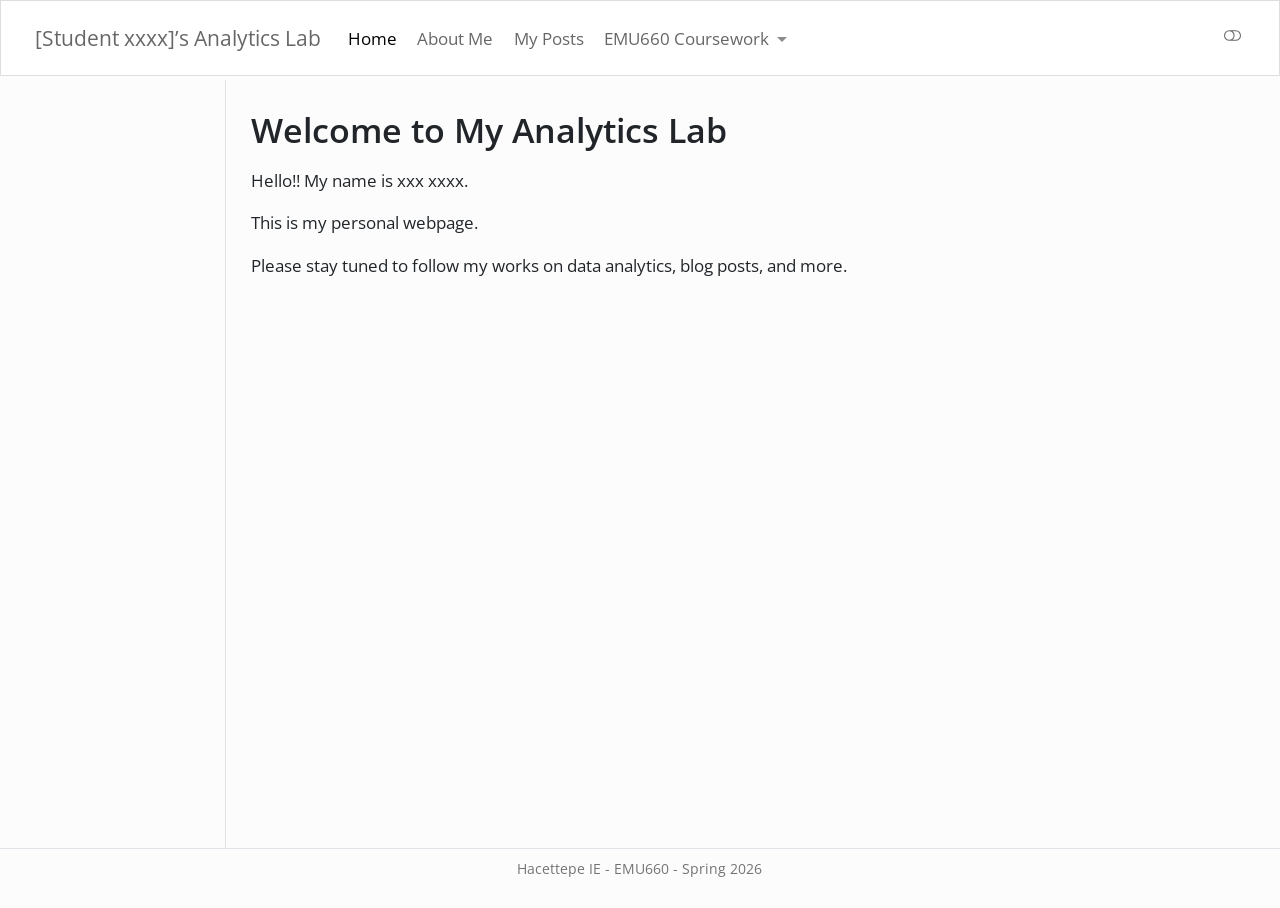
==== docs/index.html @ 58eba898 "Commit" ====
<!DOCTYPE html>
<html xmlns="http://www.w3.org/1999/xhtml" lang="en" xml:lang="en"><head>

<meta charset="utf-8">
<meta name="generator" content="quarto-1.8.25">

<meta name="viewport" content="width=device-width, initial-scale=1.0, user-scalable=yes">


<title>Welcome to My Analytics Lab – [Student xxxx]’s Analytics Lab</title>
<style>
code{white-space: pre-wrap;}
span.smallcaps{font-variant: small-caps;}
div.columns{display: flex; gap: min(4vw, 1.5em);}
div.column{flex: auto; overflow-x: auto;}
div.hanging-indent{margin-left: 1.5em; text-indent: -1.5em;}
ul.task-list{list-style: none;}
ul.task-list li input[type="checkbox"] {
  width: 0.8em;
  margin: 0 0.8em 0.2em -1em; /* quarto-specific, see https://github.com/quarto-dev/quarto-cli/issues/4556 */ 
  vertical-align: middle;
}
</style>


<script src="site_libs/quarto-nav/quarto-nav.js"></script>
<script src="site_libs/quarto-nav/headroom.min.js"></script>
<script src="site_libs/clipboard/clipboard.min.js"></script>
<script src="site_libs/quarto-search/autocomplete.umd.js"></script>
<script src="site_libs/quarto-search/fuse.min.js"></script>
<script src="site_libs/quarto-search/quarto-search.js"></script>
<meta name="quarto:offset" content="./">
<script src="site_libs/quarto-html/quarto.js" type="module"></script>
<script src="site_libs/quarto-html/tabsets/tabsets.js" type="module"></script>
<script src="site_libs/quarto-html/axe/axe-check.js" type="module"></script>
<script src="site_libs/quarto-html/popper.min.js"></script>
<script src="site_libs/quarto-html/tippy.umd.min.js"></script>
<script src="site_libs/quarto-html/anchor.min.js"></script>
<link href="site_libs/quarto-html/tippy.css" rel="stylesheet">
<link href="site_libs/quarto-html/quarto-syntax-highlighting-7b89279ff1a6dce999919e0e67d4d9ec.css" rel="stylesheet" class="quarto-color-scheme" id="quarto-text-highlighting-styles">
<link href="site_libs/quarto-html/quarto-syntax-highlighting-dark-707d8167ce6003fca903bfe2be84ab7f.css" rel="stylesheet" class="quarto-color-scheme quarto-color-alternate" id="quarto-text-highlighting-styles">
<link href="site_libs/quarto-html/quarto-syntax-highlighting-7b89279ff1a6dce999919e0e67d4d9ec.css" rel="stylesheet" class="quarto-color-scheme-extra" id="quarto-text-highlighting-styles">
<script src="site_libs/bootstrap/bootstrap.min.js"></script>
<link href="site_libs/bootstrap/bootstrap-icons.css" rel="stylesheet">
<link href="site_libs/bootstrap/bootstrap-b09ffb0c710b10090e35f4f5c8599541.min.css" rel="stylesheet" append-hash="true" class="quarto-color-scheme" id="quarto-bootstrap" data-mode="light">
<link href="site_libs/bootstrap/bootstrap-dark-5b22ffe13dd2aa798062e3956142f8dd.min.css" rel="stylesheet" append-hash="true" class="quarto-color-scheme quarto-color-alternate" id="quarto-bootstrap" data-mode="dark">
<link href="site_libs/bootstrap/bootstrap-b09ffb0c710b10090e35f4f5c8599541.min.css" rel="stylesheet" append-hash="true" class="quarto-color-scheme-extra" id="quarto-bootstrap" data-mode="light">
<script id="quarto-search-options" type="application/json">{
  "location": "navbar",
  "copy-button": false,
  "collapse-after": 3,
  "panel-placement": "end",
  "type": "overlay",
  "limit": 50,
  "keyboard-shortcut": [
    "f",
    "/",
    "s"
  ],
  "show-item-context": false,
  "language": {
    "search-no-results-text": "No results",
    "search-matching-documents-text": "matching documents",
    "search-copy-link-title": "Copy link to search",
    "search-hide-matches-text": "Hide additional matches",
    "search-more-match-text": "more match in this document",
    "search-more-matches-text": "more matches in this document",
    "search-clear-button-title": "Clear",
    "search-text-placeholder": "",
    "search-detached-cancel-button-title": "Cancel",
    "search-submit-button-title": "Submit",
    "search-label": "Search"
  }
}</script>


<link rel="stylesheet" href="styles.css">
</head>

<body class="docked nav-fixed quarto-light"><script id="quarto-html-before-body" type="application/javascript">
    const toggleBodyColorMode = (bsSheetEl) => {
      const mode = bsSheetEl.getAttribute("data-mode");
      const bodyEl = window.document.querySelector("body");
      if (mode === "dark") {
        bodyEl.classList.add("quarto-dark");
        bodyEl.classList.remove("quarto-light");
      } else {
        bodyEl.classList.add("quarto-light");
        bodyEl.classList.remove("quarto-dark");
      }
    }
    const toggleBodyColorPrimary = () => {
      const bsSheetEl = window.document.querySelector("link#quarto-bootstrap:not([rel=disabled-stylesheet])");
      if (bsSheetEl) {
        toggleBodyColorMode(bsSheetEl);
      }
    }
    const setColorSchemeToggle = (alternate) => {
      const toggles = window.document.querySelectorAll('.quarto-color-scheme-toggle');
      for (let i=0; i < toggles.length; i++) {
        const toggle = toggles[i];
        if (toggle) {
          if (alternate) {
            toggle.classList.add("alternate");
          } else {
            toggle.classList.remove("alternate");
          }
        }
      }
    };
    const toggleColorMode = (alternate) => {
      // Switch the stylesheets
      const primaryStylesheets = window.document.querySelectorAll('link.quarto-color-scheme:not(.quarto-color-alternate)');
      const alternateStylesheets = window.document.querySelectorAll('link.quarto-color-scheme.quarto-color-alternate');
      manageTransitions('#quarto-margin-sidebar .nav-link', false);
      if (alternate) {
        // note: dark is layered on light, we don't disable primary!
        enableStylesheet(alternateStylesheets);
        for (const sheetNode of alternateStylesheets) {
          if (sheetNode.id === "quarto-bootstrap") {
            toggleBodyColorMode(sheetNode);
          }
        }
      } else {
        disableStylesheet(alternateStylesheets);
        enableStylesheet(primaryStylesheets)
        toggleBodyColorPrimary();
      }
      manageTransitions('#quarto-margin-sidebar .nav-link', true);
      // Switch the toggles
      setColorSchemeToggle(alternate)
      // Hack to workaround the fact that safari doesn't
      // properly recolor the scrollbar when toggling (#1455)
      if (navigator.userAgent.indexOf('Safari') > 0 && navigator.userAgent.indexOf('Chrome') == -1) {
        manageTransitions("body", false);
        window.scrollTo(0, 1);
        setTimeout(() => {
          window.scrollTo(0, 0);
          manageTransitions("body", true);
        }, 40);
      }
    }
    const disableStylesheet = (stylesheets) => {
      for (let i=0; i < stylesheets.length; i++) {
        const stylesheet = stylesheets[i];
        stylesheet.rel = 'disabled-stylesheet';
      }
    }
    const enableStylesheet = (stylesheets) => {
      for (let i=0; i < stylesheets.length; i++) {
        const stylesheet = stylesheets[i];
        if(stylesheet.rel !== 'stylesheet') { // for Chrome, which will still FOUC without this check
          stylesheet.rel = 'stylesheet';
        }
      }
    }
    const manageTransitions = (selector, allowTransitions) => {
      const els = window.document.querySelectorAll(selector);
      for (let i=0; i < els.length; i++) {
        const el = els[i];
        if (allowTransitions) {
          el.classList.remove('notransition');
        } else {
          el.classList.add('notransition');
        }
      }
    }
    const isFileUrl = () => {
      return window.location.protocol === 'file:';
    }
    const hasAlternateSentinel = () => {
      let styleSentinel = getColorSchemeSentinel();
      if (styleSentinel !== null) {
        return styleSentinel === "alternate";
      } else {
        return false;
      }
    }
    const setStyleSentinel = (alternate) => {
      const value = alternate ? "alternate" : "default";
      if (!isFileUrl()) {
        window.localStorage.setItem("quarto-color-scheme", value);
      } else {
        localAlternateSentinel = value;
      }
    }
    const getColorSchemeSentinel = () => {
      if (!isFileUrl()) {
        const storageValue = window.localStorage.getItem("quarto-color-scheme");
        return storageValue != null ? storageValue : localAlternateSentinel;
      } else {
        return localAlternateSentinel;
      }
    }
    const toggleGiscusIfUsed = (isAlternate, darkModeDefault) => {
      const baseTheme = document.querySelector('#giscus-base-theme')?.value ?? 'light';
      const alternateTheme = document.querySelector('#giscus-alt-theme')?.value ?? 'dark';
      let newTheme = '';
      if(authorPrefersDark) {
        newTheme = isAlternate ? baseTheme : alternateTheme;
      } else {
        newTheme = isAlternate ? alternateTheme : baseTheme;
      }
      const changeGiscusTheme = () => {
        // From: https://github.com/giscus/giscus/issues/336
        const sendMessage = (message) => {
          const iframe = document.querySelector('iframe.giscus-frame');
          if (!iframe) return;
          iframe.contentWindow.postMessage({ giscus: message }, 'https://giscus.app');
        }
        sendMessage({
          setConfig: {
            theme: newTheme
          }
        });
      }
      const isGiscussLoaded = window.document.querySelector('iframe.giscus-frame') !== null;
      if (isGiscussLoaded) {
        changeGiscusTheme();
      }
    };
    const authorPrefersDark = false;
    const darkModeDefault = authorPrefersDark;
      document.querySelector('link#quarto-text-highlighting-styles.quarto-color-scheme-extra').rel = 'disabled-stylesheet';
      document.querySelector('link#quarto-bootstrap.quarto-color-scheme-extra').rel = 'disabled-stylesheet';
    let localAlternateSentinel = darkModeDefault ? 'alternate' : 'default';
    // Dark / light mode switch
    window.quartoToggleColorScheme = () => {
      // Read the current dark / light value
      let toAlternate = !hasAlternateSentinel();
      toggleColorMode(toAlternate);
      setStyleSentinel(toAlternate);
      toggleGiscusIfUsed(toAlternate, darkModeDefault);
      window.dispatchEvent(new Event('resize'));
    };
    // Switch to dark mode if need be
    if (hasAlternateSentinel()) {
      toggleColorMode(true);
    } else {
      toggleColorMode(false);
    }
  </script>

<div id="quarto-search-results"></div>
  <header id="quarto-header" class="headroom fixed-top">
    <nav class="navbar navbar-expand-lg " data-bs-theme="dark">
      <div class="navbar-container container-fluid">
      <div class="navbar-brand-container mx-auto">
    <a href="./index.html" class="navbar-brand navbar-brand-logo">
    </a>
    <a class="navbar-brand" href="./index.html">
    <span class="navbar-title">[Student xxxx]’s Analytics Lab</span>
    </a>
  </div>
            <div id="quarto-search" class="" title="Search"></div>
          <button class="navbar-toggler" type="button" data-bs-toggle="collapse" data-bs-target="#navbarCollapse" aria-controls="navbarCollapse" role="menu" aria-expanded="false" aria-label="Toggle navigation" onclick="if (window.quartoToggleHeadroom) { window.quartoToggleHeadroom(); }">
  <span class="navbar-toggler-icon"></span>
</button>
          <div class="collapse navbar-collapse" id="navbarCollapse">
            <ul class="navbar-nav navbar-nav-scroll me-auto">
  <li class="nav-item">
    <a class="nav-link active" href="./index.html" aria-current="page"> 
<span class="menu-text">Home</span></a>
  </li>  
  <li class="nav-item">
    <a class="nav-link" href="./about.html"> 
<span class="menu-text">About Me</span></a>
  </li>  
  <li class="nav-item">
    <a class="nav-link" href="./posts.html"> 
<span class="menu-text">My Posts</span></a>
  </li>  
  <li class="nav-item dropdown ">
    <a class="nav-link dropdown-toggle" href="#" id="nav-menu-emu660-coursework" role="link" data-bs-toggle="dropdown" aria-expanded="false">
 <span class="menu-text">EMU660 Coursework</span>
    </a>
    <ul class="dropdown-menu" aria-labelledby="nav-menu-emu660-coursework">    
        <li>
    <a class="dropdown-item" href="./assignments.html">
 <span class="dropdown-text">Assignments</span></a>
  </li>  
        <li>
    <a class="dropdown-item" href="./project.html">
 <span class="dropdown-text">Project</span></a>
  </li>  
    </ul>
  </li>
</ul>
          </div> <!-- /navcollapse -->
            <div class="quarto-navbar-tools tools-wide">
    <a href="https://twitter.com" title="" class="quarto-navigation-tool px-1" aria-label=""><i class="bi bi-github"></i></a>
    <a href="https://twitter.com" title="" class="quarto-navigation-tool px-1" aria-label=""><i class="bi bi-twitter"></i></a>
    <a href="https://linkedin.com" title="" class="quarto-navigation-tool px-1" aria-label=""><i class="bi bi-linkedin"></i></a>
  <a href="" class="quarto-color-scheme-toggle quarto-navigation-tool  px-1" onclick="window.quartoToggleColorScheme(); return false;" title="Toggle dark mode"><i class="bi"></i></a>
</div>
      </div> <!-- /container-fluid -->
    </nav>
</header>
<!-- content -->
<div id="quarto-content" class="quarto-container page-columns page-rows-contents page-layout-article page-navbar">
<!-- sidebar -->
  <nav id="quarto-sidebar" class="sidebar collapse collapse-horizontal quarto-sidebar-collapse-item sidebar-navigation docked overflow-auto">
    
</nav>
<div id="quarto-sidebar-glass" class="quarto-sidebar-collapse-item" data-bs-toggle="collapse" data-bs-target=".quarto-sidebar-collapse-item"></div>
<!-- margin-sidebar -->
    <div id="quarto-margin-sidebar" class="sidebar margin-sidebar zindex-bottom">
    </div>
<!-- main -->
<main class="content" id="quarto-document-content">


<header id="title-block-header" class="quarto-title-block default">
<div class="quarto-title">
<h1 class="title">Welcome to My Analytics Lab</h1>
</div>



<div class="quarto-title-meta">

    
  
    
  </div>
  


</header>


<p>Hello!! My name is xxx xxxx.</p>
<p>This is my personal webpage.</p>
<p>Please stay tuned to follow my works on data analytics, blog posts, and more.</p>



<a onclick="window.scrollTo(0, 0); return false;" role="button" id="quarto-back-to-top"><i class="bi bi-arrow-up"></i> Back to top</a></main> <!-- /main -->
<script id="quarto-html-after-body" type="application/javascript">
  window.document.addEventListener("DOMContentLoaded", function (event) {
    // Ensure there is a toggle, if there isn't float one in the top right
    if (window.document.querySelector('.quarto-color-scheme-toggle') === null) {
      const a = window.document.createElement('a');
      a.classList.add('top-right');
      a.classList.add('quarto-color-scheme-toggle');
      a.href = "";
      a.onclick = function() { try { window.quartoToggleColorScheme(); } catch {} return false; };
      const i = window.document.createElement("i");
      i.classList.add('bi');
      a.appendChild(i);
      window.document.body.appendChild(a);
    }
    setColorSchemeToggle(hasAlternateSentinel())
    const icon = "";
    const anchorJS = new window.AnchorJS();
    anchorJS.options = {
      placement: 'right',
      icon: icon
    };
    anchorJS.add('.anchored');
    const isCodeAnnotation = (el) => {
      for (const clz of el.classList) {
        if (clz.startsWith('code-annotation-')) {                     
          return true;
        }
      }
      return false;
    }
    const onCopySuccess = function(e) {
      // button target
      const button = e.trigger;
      // don't keep focus
      button.blur();
      // flash "checked"
      button.classList.add('code-copy-button-checked');
      var currentTitle = button.getAttribute("title");
      button.setAttribute("title", "Copied!");
      let tooltip;
      if (window.bootstrap) {
        button.setAttribute("data-bs-toggle", "tooltip");
        button.setAttribute("data-bs-placement", "left");
        button.setAttribute("data-bs-title", "Copied!");
        tooltip = new bootstrap.Tooltip(button, 
          { trigger: "manual", 
            customClass: "code-copy-button-tooltip",
            offset: [0, -8]});
        tooltip.show();    
      }
      setTimeout(function() {
        if (tooltip) {
          tooltip.hide();
          button.removeAttribute("data-bs-title");
          button.removeAttribute("data-bs-toggle");
          button.removeAttribute("data-bs-placement");
        }
        button.setAttribute("title", currentTitle);
        button.classList.remove('code-copy-button-checked');
      }, 1000);
      // clear code selection
      e.clearSelection();
    }
    const getTextToCopy = function(trigger) {
      const outerScaffold = trigger.parentElement.cloneNode(true);
      const codeEl = outerScaffold.querySelector('code');
      for (const childEl of codeEl.children) {
        if (isCodeAnnotation(childEl)) {
          childEl.remove();
        }
      }
      return codeEl.innerText;
    }
    const clipboard = new window.ClipboardJS('.code-copy-button:not([data-in-quarto-modal])', {
      text: getTextToCopy
    });
    clipboard.on('success', onCopySuccess);
    if (window.document.getElementById('quarto-embedded-source-code-modal')) {
      const clipboardModal = new window.ClipboardJS('.code-copy-button[data-in-quarto-modal]', {
        text: getTextToCopy,
        container: window.document.getElementById('quarto-embedded-source-code-modal')
      });
      clipboardModal.on('success', onCopySuccess);
    }
      var localhostRegex = new RegExp(/^(?:http|https):\/\/localhost\:?[0-9]*\//);
      var mailtoRegex = new RegExp(/^mailto:/);
        var filterRegex = new RegExp('/' + window.location.host + '/');
      var isInternal = (href) => {
          return filterRegex.test(href) || localhostRegex.test(href) || mailtoRegex.test(href);
      }
      // Inspect non-navigation links and adorn them if external
     var links = window.document.querySelectorAll('a[href]:not(.nav-link):not(.navbar-brand):not(.toc-action):not(.sidebar-link):not(.sidebar-item-toggle):not(.pagination-link):not(.no-external):not([aria-hidden]):not(.dropdown-item):not(.quarto-navigation-tool):not(.about-link)');
      for (var i=0; i<links.length; i++) {
        const link = links[i];
        if (!isInternal(link.href)) {
          // undo the damage that might have been done by quarto-nav.js in the case of
          // links that we want to consider external
          if (link.dataset.originalHref !== undefined) {
            link.href = link.dataset.originalHref;
          }
        }
      }
    function tippyHover(el, contentFn, onTriggerFn, onUntriggerFn) {
      const config = {
        allowHTML: true,
        maxWidth: 500,
        delay: 100,
        arrow: false,
        appendTo: function(el) {
            return el.parentElement;
        },
        interactive: true,
        interactiveBorder: 10,
        theme: 'quarto',
        placement: 'bottom-start',
      };
      if (contentFn) {
        config.content = contentFn;
      }
      if (onTriggerFn) {
        config.onTrigger = onTriggerFn;
      }
      if (onUntriggerFn) {
        config.onUntrigger = onUntriggerFn;
      }
      window.tippy(el, config); 
    }
    const noterefs = window.document.querySelectorAll('a[role="doc-noteref"]');
    for (var i=0; i<noterefs.length; i++) {
      const ref = noterefs[i];
      tippyHover(ref, function() {
        // use id or data attribute instead here
        let href = ref.getAttribute('data-footnote-href') || ref.getAttribute('href');
        try { href = new URL(href).hash; } catch {}
        const id = href.replace(/^#\/?/, "");
        const note = window.document.getElementById(id);
        if (note) {
          return note.innerHTML;
        } else {
          return "";
        }
      });
    }
    const xrefs = window.document.querySelectorAll('a.quarto-xref');
    const processXRef = (id, note) => {
      // Strip column container classes
      const stripColumnClz = (el) => {
        el.classList.remove("page-full", "page-columns");
        if (el.children) {
          for (const child of el.children) {
            stripColumnClz(child);
          }
        }
      }
      stripColumnClz(note)
      if (id === null || id.startsWith('sec-')) {
        // Special case sections, only their first couple elements
        const container = document.createElement("div");
        if (note.children && note.children.length > 2) {
          container.appendChild(note.children[0].cloneNode(true));
          for (let i = 1; i < note.children.length; i++) {
            const child = note.children[i];
            if (child.tagName === "P" && child.innerText === "") {
              continue;
            } else {
              container.appendChild(child.cloneNode(true));
              break;
            }
          }
          if (window.Quarto?.typesetMath) {
            window.Quarto.typesetMath(container);
          }
          return container.innerHTML
        } else {
          if (window.Quarto?.typesetMath) {
            window.Quarto.typesetMath(note);
          }
          return note.innerHTML;
        }
      } else {
        // Remove any anchor links if they are present
        const anchorLink = note.querySelector('a.anchorjs-link');
        if (anchorLink) {
          anchorLink.remove();
        }
        if (window.Quarto?.typesetMath) {
          window.Quarto.typesetMath(note);
        }
        if (note.classList.contains("callout")) {
          return note.outerHTML;
        } else {
          return note.innerHTML;
        }
      }
    }
    for (var i=0; i<xrefs.length; i++) {
      const xref = xrefs[i];
      tippyHover(xref, undefined, function(instance) {
        instance.disable();
        let url = xref.getAttribute('href');
        let hash = undefined; 
        if (url.startsWith('#')) {
          hash = url;
        } else {
          try { hash = new URL(url).hash; } catch {}
        }
        if (hash) {
          const id = hash.replace(/^#\/?/, "");
          const note = window.document.getElementById(id);
          if (note !== null) {
            try {
              const html = processXRef(id, note.cloneNode(true));
              instance.setContent(html);
            } finally {
              instance.enable();
              instance.show();
            }
          } else {
            // See if we can fetch this
            fetch(url.split('#')[0])
            .then(res => res.text())
            .then(html => {
              const parser = new DOMParser();
              const htmlDoc = parser.parseFromString(html, "text/html");
              const note = htmlDoc.getElementById(id);
              if (note !== null) {
                const html = processXRef(id, note);
                instance.setContent(html);
              } 
            }).finally(() => {
              instance.enable();
              instance.show();
            });
          }
        } else {
          // See if we can fetch a full url (with no hash to target)
          // This is a special case and we should probably do some content thinning / targeting
          fetch(url)
          .then(res => res.text())
          .then(html => {
            const parser = new DOMParser();
            const htmlDoc = parser.parseFromString(html, "text/html");
            const note = htmlDoc.querySelector('main.content');
            if (note !== null) {
              // This should only happen for chapter cross references
              // (since there is no id in the URL)
              // remove the first header
              if (note.children.length > 0 && note.children[0].tagName === "HEADER") {
                note.children[0].remove();
              }
              const html = processXRef(null, note);
              instance.setContent(html);
            } 
          }).finally(() => {
            instance.enable();
            instance.show();
          });
        }
      }, function(instance) {
      });
    }
        let selectedAnnoteEl;
        const selectorForAnnotation = ( cell, annotation) => {
          let cellAttr = 'data-code-cell="' + cell + '"';
          let lineAttr = 'data-code-annotation="' +  annotation + '"';
          const selector = 'span[' + cellAttr + '][' + lineAttr + ']';
          return selector;
        }
        const selectCodeLines = (annoteEl) => {
          const doc = window.document;
          const targetCell = annoteEl.getAttribute("data-target-cell");
          const targetAnnotation = annoteEl.getAttribute("data-target-annotation");
          const annoteSpan = window.document.querySelector(selectorForAnnotation(targetCell, targetAnnotation));
          const lines = annoteSpan.getAttribute("data-code-lines").split(",");
          const lineIds = lines.map((line) => {
            return targetCell + "-" + line;
          })
          let top = null;
          let height = null;
          let parent = null;
          if (lineIds.length > 0) {
              //compute the position of the single el (top and bottom and make a div)
              const el = window.document.getElementById(lineIds[0]);
              top = el.offsetTop;
              height = el.offsetHeight;
              parent = el.parentElement.parentElement;
            if (lineIds.length > 1) {
              const lastEl = window.document.getElementById(lineIds[lineIds.length - 1]);
              const bottom = lastEl.offsetTop + lastEl.offsetHeight;
              height = bottom - top;
            }
            if (top !== null && height !== null && parent !== null) {
              // cook up a div (if necessary) and position it 
              let div = window.document.getElementById("code-annotation-line-highlight");
              if (div === null) {
                div = window.document.createElement("div");
                div.setAttribute("id", "code-annotation-line-highlight");
                div.style.position = 'absolute';
                parent.appendChild(div);
              }
              div.style.top = top - 2 + "px";
              div.style.height = height + 4 + "px";
              div.style.left = 0;
              let gutterDiv = window.document.getElementById("code-annotation-line-highlight-gutter");
              if (gutterDiv === null) {
                gutterDiv = window.document.createElement("div");
                gutterDiv.setAttribute("id", "code-annotation-line-highlight-gutter");
                gutterDiv.style.position = 'absolute';
                const codeCell = window.document.getElementById(targetCell);
                const gutter = codeCell.querySelector('.code-annotation-gutter');
                gutter.appendChild(gutterDiv);
              }
              gutterDiv.style.top = top - 2 + "px";
              gutterDiv.style.height = height + 4 + "px";
            }
            selectedAnnoteEl = annoteEl;
          }
        };
        const unselectCodeLines = () => {
          const elementsIds = ["code-annotation-line-highlight", "code-annotation-line-highlight-gutter"];
          elementsIds.forEach((elId) => {
            const div = window.document.getElementById(elId);
            if (div) {
              div.remove();
            }
          });
          selectedAnnoteEl = undefined;
        };
          // Handle positioning of the toggle
      window.addEventListener(
        "resize",
        throttle(() => {
          elRect = undefined;
          if (selectedAnnoteEl) {
            selectCodeLines(selectedAnnoteEl);
          }
        }, 10)
      );
      function throttle(fn, ms) {
      let throttle = false;
      let timer;
        return (...args) => {
          if(!throttle) { // first call gets through
              fn.apply(this, args);
              throttle = true;
          } else { // all the others get throttled
              if(timer) clearTimeout(timer); // cancel #2
              timer = setTimeout(() => {
                fn.apply(this, args);
                timer = throttle = false;
              }, ms);
          }
        };
      }
        // Attach click handler to the DT
        const annoteDls = window.document.querySelectorAll('dt[data-target-cell]');
        for (const annoteDlNode of annoteDls) {
          annoteDlNode.addEventListener('click', (event) => {
            const clickedEl = event.target;
            if (clickedEl !== selectedAnnoteEl) {
              unselectCodeLines();
              const activeEl = window.document.querySelector('dt[data-target-cell].code-annotation-active');
              if (activeEl) {
                activeEl.classList.remove('code-annotation-active');
              }
              selectCodeLines(clickedEl);
              clickedEl.classList.add('code-annotation-active');
            } else {
              // Unselect the line
              unselectCodeLines();
              clickedEl.classList.remove('code-annotation-active');
            }
          });
        }
    const findCites = (el) => {
      const parentEl = el.parentElement;
      if (parentEl) {
        const cites = parentEl.dataset.cites;
        if (cites) {
          return {
            el,
            cites: cites.split(' ')
          };
        } else {
          return findCites(el.parentElement)
        }
      } else {
        return undefined;
      }
    };
    var bibliorefs = window.document.querySelectorAll('a[role="doc-biblioref"]');
    for (var i=0; i<bibliorefs.length; i++) {
      const ref = bibliorefs[i];
      const citeInfo = findCites(ref);
      if (citeInfo) {
        tippyHover(citeInfo.el, function() {
          var popup = window.document.createElement('div');
          citeInfo.cites.forEach(function(cite) {
            var citeDiv = window.document.createElement('div');
            citeDiv.classList.add('hanging-indent');
            citeDiv.classList.add('csl-entry');
            var biblioDiv = window.document.getElementById('ref-' + cite);
            if (biblioDiv) {
              citeDiv.innerHTML = biblioDiv.innerHTML;
            }
            popup.appendChild(citeDiv);
          });
          return popup.innerHTML;
        });
      }
    }
  });
  </script>
</div> <!-- /content -->
<footer class="footer">
  <div class="nav-footer">
    <div class="nav-footer-left">
      &nbsp;
    </div>   
    <div class="nav-footer-center">
<p>Hacettepe IE - EMU660 - Spring 2026</p>
</div>
    <div class="nav-footer-right">
      &nbsp;
    </div>
  </div>
</footer>




</body></html>
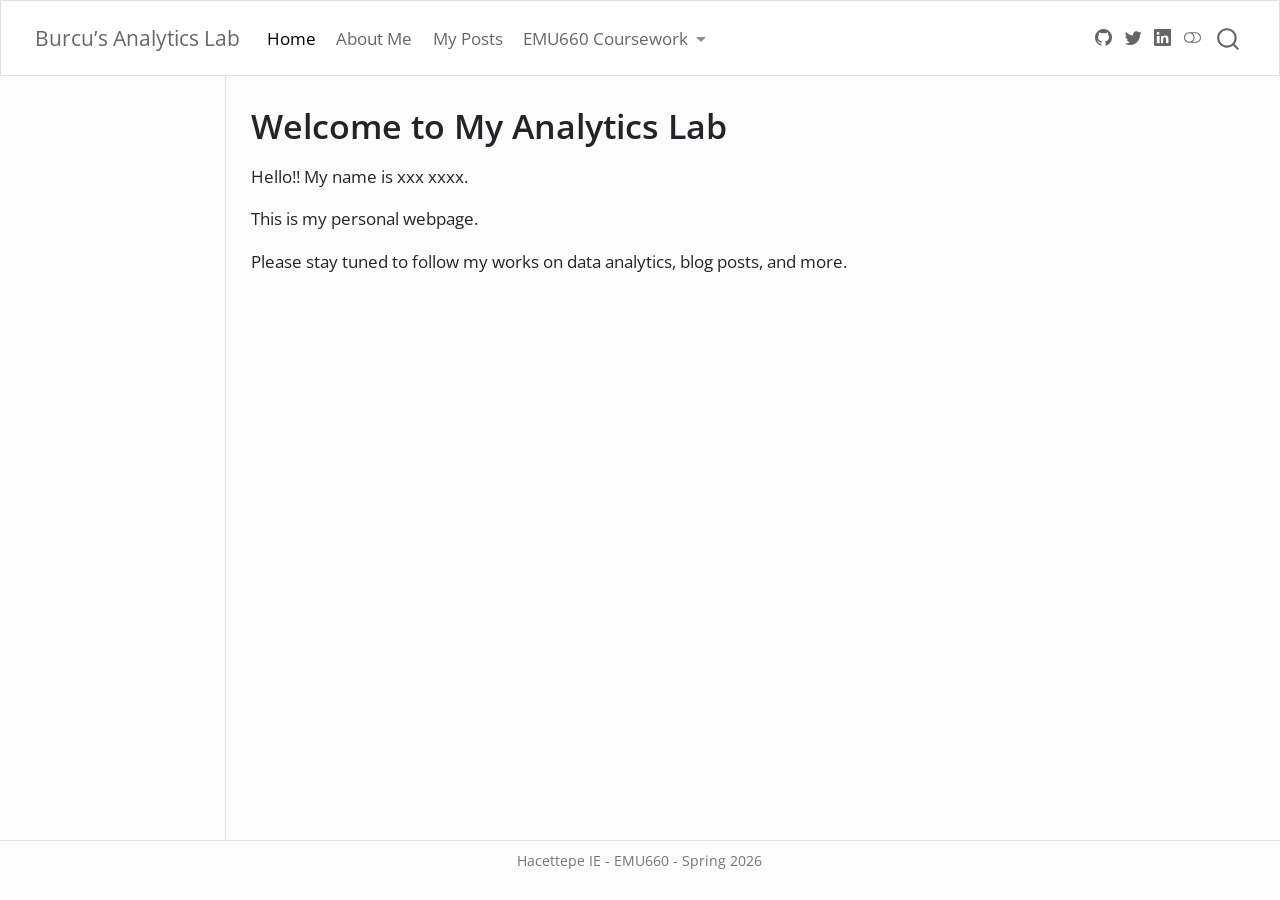
==== commit 5e7acafb: "committed" ====
--- a/docs/index.html
+++ b/docs/index.html
@@ -7,7 +7,7 @@
 <meta name="viewport" content="width=device-width, initial-scale=1.0, user-scalable=yes">
 
 
-<title>Welcome to My Analytics Lab – [Student xxxx]’s Analytics Lab</title>
+<title>Welcome to My Analytics Lab – Burcu’s Analytics Lab</title>
 <style>
 code{white-space: pre-wrap;}
 span.smallcaps{font-variant: small-caps;}
@@ -249,7 +249,7 @@
     <a href="./index.html" class="navbar-brand navbar-brand-logo">
     </a>
     <a class="navbar-brand" href="./index.html">
-    <span class="navbar-title">[Student xxxx]’s Analytics Lab</span>
+    <span class="navbar-title">Burcu’s Analytics Lab</span>
     </a>
   </div>
             <div id="quarto-search" class="" title="Search"></div>
--- a/docs/site_libs/quarto-html/quarto-syntax-highlighting-7b89279ff1a6dce999919e0e67d4d9ec.css
+++ b/docs/site_libs/quarto-html/quarto-syntax-highlighting-7b89279ff1a6dce999919e0e67d4d9ec.css
@@ -0,0 +1,236 @@
+/* quarto syntax highlight colors */
+:root {
+  --quarto-hl-ot-color: #003B4F;
+  --quarto-hl-at-color: #657422;
+  --quarto-hl-ss-color: #20794D;
+  --quarto-hl-an-color: #5E5E5E;
+  --quarto-hl-fu-color: #4758AB;
+  --quarto-hl-st-color: #20794D;
+  --quarto-hl-cf-color: #003B4F;
+  --quarto-hl-op-color: #5E5E5E;
+  --quarto-hl-er-color: #AD0000;
+  --quarto-hl-bn-color: #AD0000;
+  --quarto-hl-al-color: #AD0000;
+  --quarto-hl-va-color: #111111;
+  --quarto-hl-bu-color: inherit;
+  --quarto-hl-ex-color: inherit;
+  --quarto-hl-pp-color: #AD0000;
+  --quarto-hl-in-color: #5E5E5E;
+  --quarto-hl-vs-color: #20794D;
+  --quarto-hl-wa-color: #5E5E5E;
+  --quarto-hl-do-color: #5E5E5E;
+  --quarto-hl-im-color: #00769E;
+  --quarto-hl-ch-color: #20794D;
+  --quarto-hl-dt-color: #AD0000;
+  --quarto-hl-fl-color: #AD0000;
+  --quarto-hl-co-color: #5E5E5E;
+  --quarto-hl-cv-color: #5E5E5E;
+  --quarto-hl-cn-color: #8f5902;
+  --quarto-hl-sc-color: #5E5E5E;
+  --quarto-hl-dv-color: #AD0000;
+  --quarto-hl-kw-color: #003B4F;
+}
+
+/* other quarto variables */
+:root {
+  --quarto-font-monospace: SFMono-Regular, Menlo, Monaco, Consolas, "Liberation Mono", "Courier New", monospace;
+}
+
+/* syntax highlight based on Pandoc's rules */
+pre > code.sourceCode > span {
+  color: #003B4F;
+}
+
+code.sourceCode > span {
+  color: #003B4F;
+}
+
+div.sourceCode,
+div.sourceCode pre.sourceCode {
+  color: #003B4F;
+}
+
+/* Normal */
+code span {
+  color: #003B4F;
+}
+
+/* Alert */
+code span.al {
+  color: #AD0000;
+  font-style: inherit;
+}
+
+/* Annotation */
+code span.an {
+  color: #5E5E5E;
+  font-style: inherit;
+}
+
+/* Attribute */
+code span.at {
+  color: #657422;
+  font-style: inherit;
+}
+
+/* BaseN */
+code span.bn {
+  color: #AD0000;
+  font-style: inherit;
+}
+
+/* BuiltIn */
+code span.bu {
+  font-style: inherit;
+}
+
+/* ControlFlow */
+code span.cf {
+  color: #003B4F;
+  font-weight: bold;
+  font-style: inherit;
+}
+
+/* Char */
+code span.ch {
+  color: #20794D;
+  font-style: inherit;
+}
+
+/* Constant */
+code span.cn {
+  color: #8f5902;
+  font-style: inherit;
+}
+
+/* Comment */
+code span.co {
+  color: #5E5E5E;
+  font-style: inherit;
+}
+
+/* CommentVar */
+code span.cv {
+  color: #5E5E5E;
+  font-style: italic;
+}
+
+/* Documentation */
+code span.do {
+  color: #5E5E5E;
+  font-style: italic;
+}
+
+/* DataType */
+code span.dt {
+  color: #AD0000;
+  font-style: inherit;
+}
+
+/* DecVal */
+code span.dv {
+  color: #AD0000;
+  font-style: inherit;
+}
+
+/* Error */
+code span.er {
+  color: #AD0000;
+  font-style: inherit;
+}
+
+/* Extension */
+code span.ex {
+  font-style: inherit;
+}
+
+/* Float */
+code span.fl {
+  color: #AD0000;
+  font-style: inherit;
+}
+
+/* Function */
+code span.fu {
+  color: #4758AB;
+  font-style: inherit;
+}
+
+/* Import */
+code span.im {
+  color: #00769E;
+  font-style: inherit;
+}
+
+/* Information */
+code span.in {
+  color: #5E5E5E;
+  font-style: inherit;
+}
+
+/* Keyword */
+code span.kw {
+  color: #003B4F;
+  font-weight: bold;
+  font-style: inherit;
+}
+
+/* Operator */
+code span.op {
+  color: #5E5E5E;
+  font-style: inherit;
+}
+
+/* Other */
+code span.ot {
+  color: #003B4F;
+  font-style: inherit;
+}
+
+/* Preprocessor */
+code span.pp {
+  color: #AD0000;
+  font-style: inherit;
+}
+
+/* SpecialChar */
+code span.sc {
+  color: #5E5E5E;
+  font-style: inherit;
+}
+
+/* SpecialString */
+code span.ss {
+  color: #20794D;
+  font-style: inherit;
+}
+
+/* String */
+code span.st {
+  color: #20794D;
+  font-style: inherit;
+}
+
+/* Variable */
+code span.va {
+  color: #111111;
+  font-style: inherit;
+}
+
+/* VerbatimString */
+code span.vs {
+  color: #20794D;
+  font-style: inherit;
+}
+
+/* Warning */
+code span.wa {
+  color: #5E5E5E;
+  font-style: italic;
+}
+
+.prevent-inlining {
+  content: "</";
+}
+
+/*# sourceMappingURL=3944bc705cfaf4c80e56f77c5205168a.css.map */
--- a/docs/site_libs/quarto-html/quarto-syntax-highlighting-dark-707d8167ce6003fca903bfe2be84ab7f.css
+++ b/docs/site_libs/quarto-html/quarto-syntax-highlighting-dark-707d8167ce6003fca903bfe2be84ab7f.css
@@ -0,0 +1,219 @@
+/* quarto syntax highlight colors */
+:root {
+  --quarto-hl-al-color: #f07178;
+  --quarto-hl-an-color: #d4d0ab;
+  --quarto-hl-at-color: #00e0e0;
+  --quarto-hl-bn-color: #d4d0ab;
+  --quarto-hl-bu-color: #abe338;
+  --quarto-hl-ch-color: #abe338;
+  --quarto-hl-co-color: #f8f8f2;
+  --quarto-hl-cv-color: #ffd700;
+  --quarto-hl-cn-color: #ffd700;
+  --quarto-hl-cf-color: #ffa07a;
+  --quarto-hl-dt-color: #ffa07a;
+  --quarto-hl-dv-color: #d4d0ab;
+  --quarto-hl-do-color: #f8f8f2;
+  --quarto-hl-er-color: #f07178;
+  --quarto-hl-ex-color: #00e0e0;
+  --quarto-hl-fl-color: #d4d0ab;
+  --quarto-hl-fu-color: #ffa07a;
+  --quarto-hl-im-color: #abe338;
+  --quarto-hl-in-color: #d4d0ab;
+  --quarto-hl-kw-color: #ffa07a;
+  --quarto-hl-op-color: #ffa07a;
+  --quarto-hl-ot-color: #00e0e0;
+  --quarto-hl-pp-color: #dcc6e0;
+  --quarto-hl-re-color: #00e0e0;
+  --quarto-hl-sc-color: #abe338;
+  --quarto-hl-ss-color: #abe338;
+  --quarto-hl-st-color: #abe338;
+  --quarto-hl-va-color: #00e0e0;
+  --quarto-hl-vs-color: #abe338;
+  --quarto-hl-wa-color: #dcc6e0;
+}
+
+/* other quarto variables */
+:root {
+  --quarto-font-monospace: SFMono-Regular, Menlo, Monaco, Consolas, "Liberation Mono", "Courier New", monospace;
+}
+
+/* syntax highlight based on Pandoc's rules */
+pre > code.sourceCode > span {
+  color: #f8f8f2;
+}
+
+code.sourceCode > span {
+  color: #f8f8f2;
+}
+
+div.sourceCode,
+div.sourceCode pre.sourceCode {
+  color: #f8f8f2;
+}
+
+/* Normal */
+code span {
+  color: #f8f8f2;
+}
+
+/* Alert */
+code span.al {
+  color: #f07178;
+}
+
+/* Annotation */
+code span.an {
+  color: #d4d0ab;
+}
+
+/* Attribute */
+code span.at {
+  color: #00e0e0;
+}
+
+/* BaseN */
+code span.bn {
+  color: #d4d0ab;
+}
+
+/* BuiltIn */
+code span.bu {
+  color: #abe338;
+}
+
+/* ControlFlow */
+code span.cf {
+  font-weight: bold;
+  color: #ffa07a;
+}
+
+/* Char */
+code span.ch {
+  color: #abe338;
+}
+
+/* Constant */
+code span.cn {
+  color: #ffd700;
+}
+
+/* Comment */
+code span.co {
+  font-style: italic;
+  color: #f8f8f2;
+}
+
+/* CommentVar */
+code span.cv {
+  color: #ffd700;
+}
+
+/* Documentation */
+code span.do {
+  color: #f8f8f2;
+}
+
+/* DataType */
+code span.dt {
+  color: #ffa07a;
+}
+
+/* DecVal */
+code span.dv {
+  color: #d4d0ab;
+}
+
+/* Error */
+code span.er {
+  color: #f07178;
+  text-decoration: underline;
+}
+
+/* Extension */
+code span.ex {
+  font-weight: bold;
+  color: #00e0e0;
+}
+
+/* Float */
+code span.fl {
+  color: #d4d0ab;
+}
+
+/* Function */
+code span.fu {
+  color: #ffa07a;
+}
+
+/* Import */
+code span.im {
+  color: #abe338;
+}
+
+/* Information */
+code span.in {
+  color: #d4d0ab;
+}
+
+/* Keyword */
+code span.kw {
+  font-weight: bold;
+  color: #ffa07a;
+}
+
+/* Operator */
+code span.op {
+  color: #ffa07a;
+}
+
+/* Other */
+code span.ot {
+  color: #00e0e0;
+}
+
+/* Preprocessor */
+code span.pp {
+  color: #dcc6e0;
+}
+
+/* RegionMarker */
+code span.re {
+  background-color: #f8f8f2;
+  color: #00e0e0;
+}
+
+/* SpecialChar */
+code span.sc {
+  color: #abe338;
+}
+
+/* SpecialString */
+code span.ss {
+  color: #abe338;
+}
+
+/* String */
+code span.st {
+  color: #abe338;
+}
+
+/* Variable */
+code span.va {
+  color: #00e0e0;
+}
+
+/* VerbatimString */
+code span.vs {
+  color: #abe338;
+}
+
+/* Warning */
+code span.wa {
+  color: #dcc6e0;
+}
+
+.prevent-inlining {
+  content: "</";
+}
+
+/*# sourceMappingURL=f5ab3bb6f5ded8da9f12dd3a91d3da26.css.map */
--- a/docs/site_libs/quarto-html/quarto-syntax-highlighting-7b89279ff1a6dce999919e0e67d4d9ec.css
+++ b/docs/site_libs/quarto-html/quarto-syntax-highlighting-7b89279ff1a6dce999919e0e67d4d9ec.css
@@ -0,0 +1,236 @@
+/* quarto syntax highlight colors */
+:root {
+  --quarto-hl-ot-color: #003B4F;
+  --quarto-hl-at-color: #657422;
+  --quarto-hl-ss-color: #20794D;
+  --quarto-hl-an-color: #5E5E5E;
+  --quarto-hl-fu-color: #4758AB;
+  --quarto-hl-st-color: #20794D;
+  --quarto-hl-cf-color: #003B4F;
+  --quarto-hl-op-color: #5E5E5E;
+  --quarto-hl-er-color: #AD0000;
+  --quarto-hl-bn-color: #AD0000;
+  --quarto-hl-al-color: #AD0000;
+  --quarto-hl-va-color: #111111;
+  --quarto-hl-bu-color: inherit;
+  --quarto-hl-ex-color: inherit;
+  --quarto-hl-pp-color: #AD0000;
+  --quarto-hl-in-color: #5E5E5E;
+  --quarto-hl-vs-color: #20794D;
+  --quarto-hl-wa-color: #5E5E5E;
+  --quarto-hl-do-color: #5E5E5E;
+  --quarto-hl-im-color: #00769E;
+  --quarto-hl-ch-color: #20794D;
+  --quarto-hl-dt-color: #AD0000;
+  --quarto-hl-fl-color: #AD0000;
+  --quarto-hl-co-color: #5E5E5E;
+  --quarto-hl-cv-color: #5E5E5E;
+  --quarto-hl-cn-color: #8f5902;
+  --quarto-hl-sc-color: #5E5E5E;
+  --quarto-hl-dv-color: #AD0000;
+  --quarto-hl-kw-color: #003B4F;
+}
+
+/* other quarto variables */
+:root {
+  --quarto-font-monospace: SFMono-Regular, Menlo, Monaco, Consolas, "Liberation Mono", "Courier New", monospace;
+}
+
+/* syntax highlight based on Pandoc's rules */
+pre > code.sourceCode > span {
+  color: #003B4F;
+}
+
+code.sourceCode > span {
+  color: #003B4F;
+}
+
+div.sourceCode,
+div.sourceCode pre.sourceCode {
+  color: #003B4F;
+}
+
+/* Normal */
+code span {
+  color: #003B4F;
+}
+
+/* Alert */
+code span.al {
+  color: #AD0000;
+  font-style: inherit;
+}
+
+/* Annotation */
+code span.an {
+  color: #5E5E5E;
+  font-style: inherit;
+}
+
+/* Attribute */
+code span.at {
+  color: #657422;
+  font-style: inherit;
+}
+
+/* BaseN */
+code span.bn {
+  color: #AD0000;
+  font-style: inherit;
+}
+
+/* BuiltIn */
+code span.bu {
+  font-style: inherit;
+}
+
+/* ControlFlow */
+code span.cf {
+  color: #003B4F;
+  font-weight: bold;
+  font-style: inherit;
+}
+
+/* Char */
+code span.ch {
+  color: #20794D;
+  font-style: inherit;
+}
+
+/* Constant */
+code span.cn {
+  color: #8f5902;
+  font-style: inherit;
+}
+
+/* Comment */
+code span.co {
+  color: #5E5E5E;
+  font-style: inherit;
+}
+
+/* CommentVar */
+code span.cv {
+  color: #5E5E5E;
+  font-style: italic;
+}
+
+/* Documentation */
+code span.do {
+  color: #5E5E5E;
+  font-style: italic;
+}
+
+/* DataType */
+code span.dt {
+  color: #AD0000;
+  font-style: inherit;
+}
+
+/* DecVal */
+code span.dv {
+  color: #AD0000;
+  font-style: inherit;
+}
+
+/* Error */
+code span.er {
+  color: #AD0000;
+  font-style: inherit;
+}
+
+/* Extension */
+code span.ex {
+  font-style: inherit;
+}
+
+/* Float */
+code span.fl {
+  color: #AD0000;
+  font-style: inherit;
+}
+
+/* Function */
+code span.fu {
+  color: #4758AB;
+  font-style: inherit;
+}
+
+/* Import */
+code span.im {
+  color: #00769E;
+  font-style: inherit;
+}
+
+/* Information */
+code span.in {
+  color: #5E5E5E;
+  font-style: inherit;
+}
+
+/* Keyword */
+code span.kw {
+  color: #003B4F;
+  font-weight: bold;
+  font-style: inherit;
+}
+
+/* Operator */
+code span.op {
+  color: #5E5E5E;
+  font-style: inherit;
+}
+
+/* Other */
+code span.ot {
+  color: #003B4F;
+  font-style: inherit;
+}
+
+/* Preprocessor */
+code span.pp {
+  color: #AD0000;
+  font-style: inherit;
+}
+
+/* SpecialChar */
+code span.sc {
+  color: #5E5E5E;
+  font-style: inherit;
+}
+
+/* SpecialString */
+code span.ss {
+  color: #20794D;
+  font-style: inherit;
+}
+
+/* String */
+code span.st {
+  color: #20794D;
+  font-style: inherit;
+}
+
+/* Variable */
+code span.va {
+  color: #111111;
+  font-style: inherit;
+}
+
+/* VerbatimString */
+code span.vs {
+  color: #20794D;
+  font-style: inherit;
+}
+
+/* Warning */
+code span.wa {
+  color: #5E5E5E;
+  font-style: italic;
+}
+
+.prevent-inlining {
+  content: "</";
+}
+
+/*# sourceMappingURL=3944bc705cfaf4c80e56f77c5205168a.css.map */
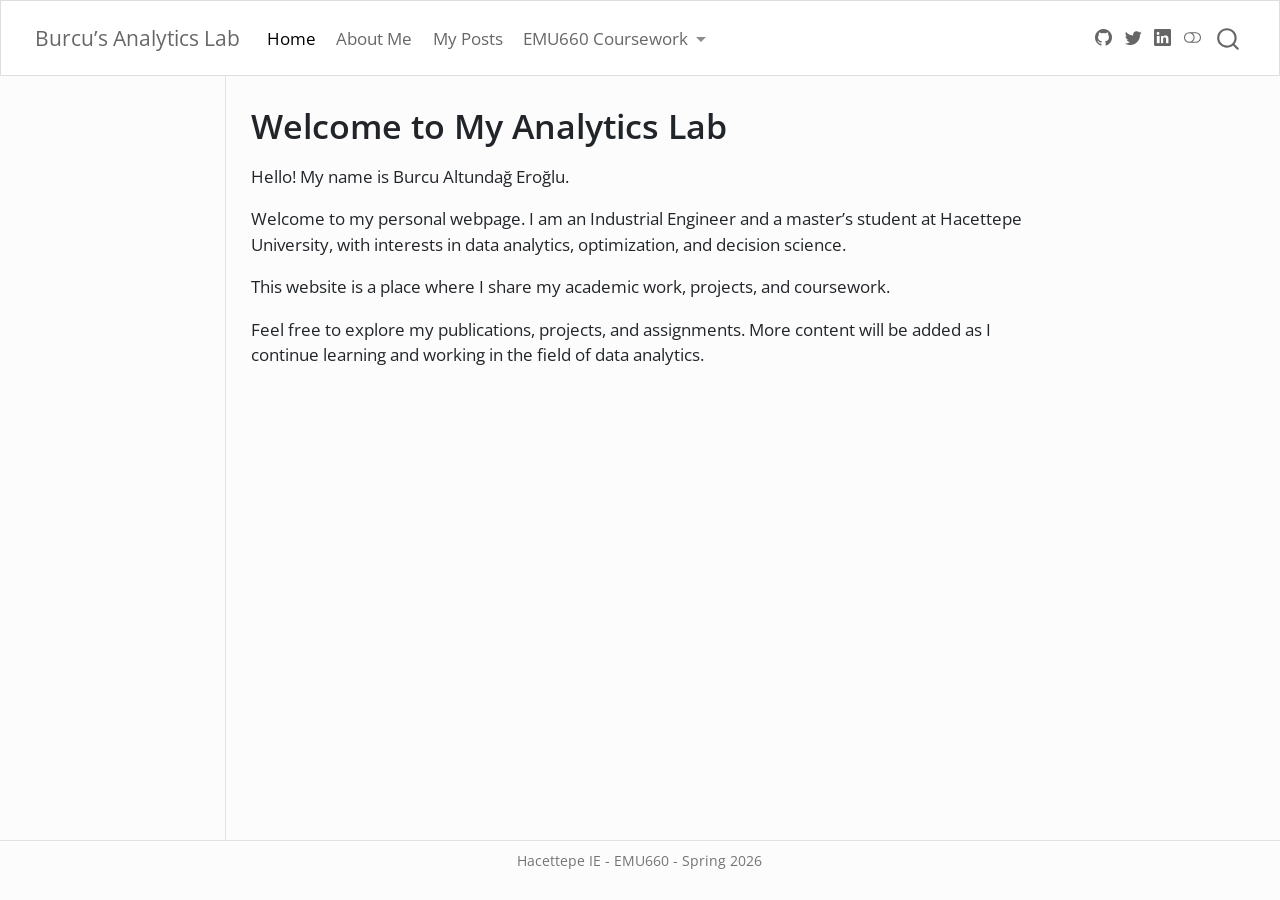
==== commit 2efb17b4: "commited" ====
--- a/docs/index.html
+++ b/docs/index.html
@@ -329,9 +329,10 @@
 </header>
 
 
-<p>Hello!! My name is xxx xxxx.</p>
-<p>This is my personal webpage.</p>
-<p>Please stay tuned to follow my works on data analytics, blog posts, and more.</p>
+<p>Hello! My name is Burcu Altundağ Eroğlu.</p>
+<p>Welcome to my personal webpage. I am an Industrial Engineer and a master’s student at Hacettepe University, with interests in data analytics, optimization, and decision science.</p>
+<p>This website is a place where I share my academic work, projects, and coursework.</p>
+<p>Feel free to explore my publications, projects, and assignments. More content will be added as I continue learning and working in the field of data analytics.</p>
 
 
 
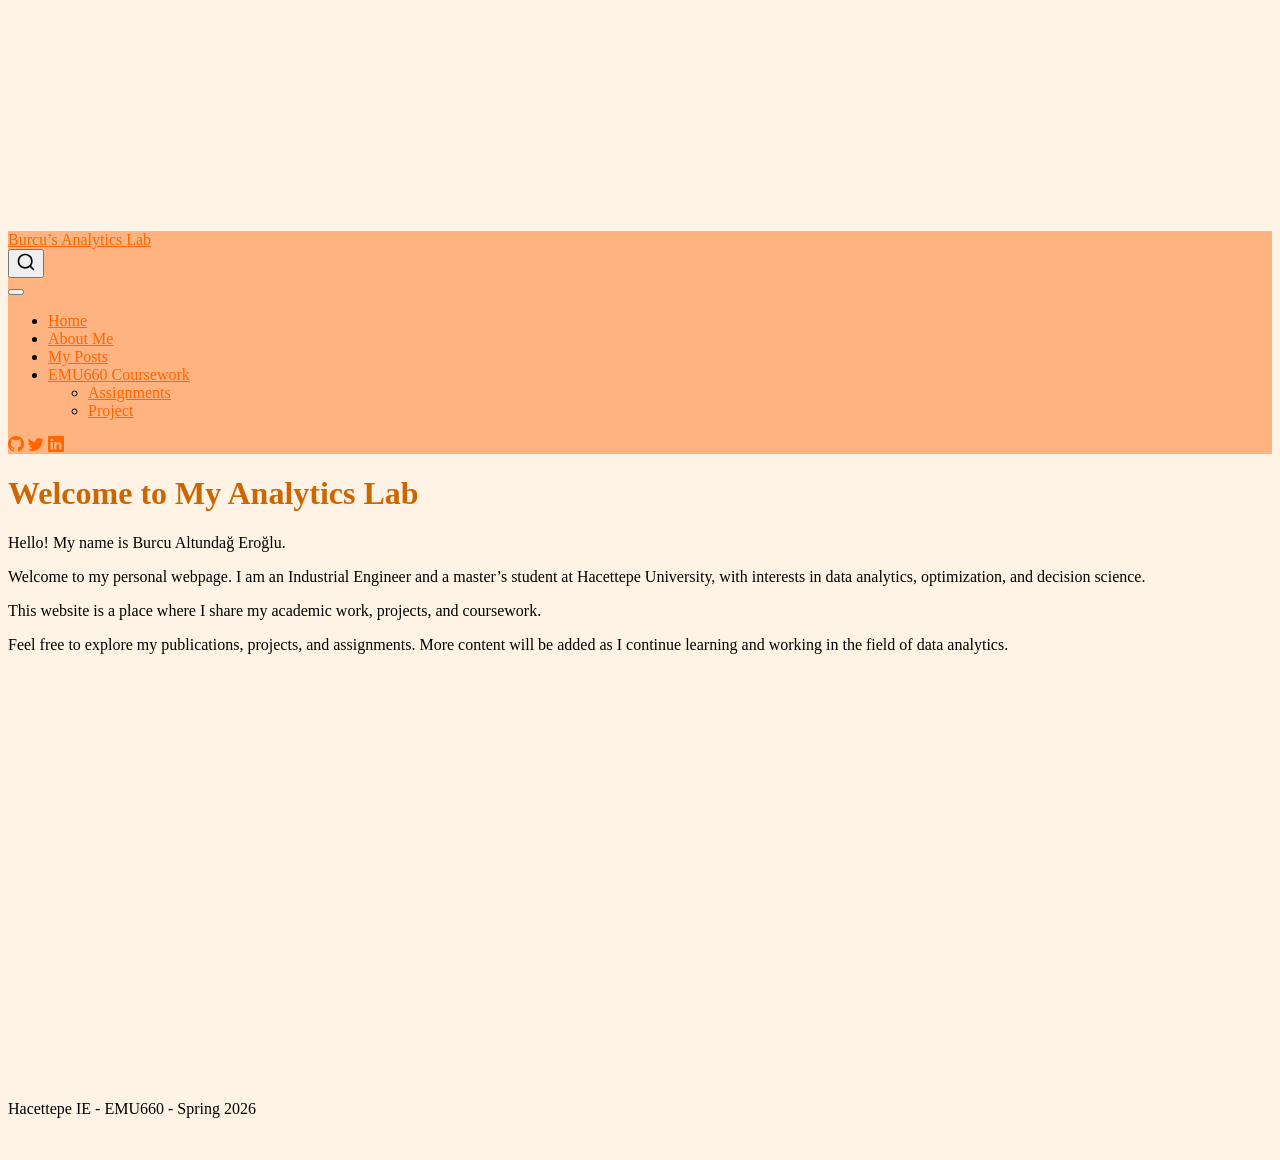
==== commit 062edaa4: "style" ====
--- a/docs/index.html
+++ b/docs/index.html
@@ -42,9 +42,9 @@
 <link href="site_libs/quarto-html/quarto-syntax-highlighting-7b89279ff1a6dce999919e0e67d4d9ec.css" rel="stylesheet" class="quarto-color-scheme-extra" id="quarto-text-highlighting-styles">
 <script src="site_libs/bootstrap/bootstrap.min.js"></script>
 <link href="site_libs/bootstrap/bootstrap-icons.css" rel="stylesheet">
-<link href="site_libs/bootstrap/bootstrap-b09ffb0c710b10090e35f4f5c8599541.min.css" rel="stylesheet" append-hash="true" class="quarto-color-scheme" id="quarto-bootstrap" data-mode="light">
+<link href="site_libs/bootstrap/bootstrap-9ee8342cdd1c42117ce06b6284d41c91.min.css" rel="stylesheet" append-hash="true" class="quarto-color-scheme" id="quarto-bootstrap" data-mode="light">
 <link href="site_libs/bootstrap/bootstrap-dark-5b22ffe13dd2aa798062e3956142f8dd.min.css" rel="stylesheet" append-hash="true" class="quarto-color-scheme quarto-color-alternate" id="quarto-bootstrap" data-mode="dark">
-<link href="site_libs/bootstrap/bootstrap-b09ffb0c710b10090e35f4f5c8599541.min.css" rel="stylesheet" append-hash="true" class="quarto-color-scheme-extra" id="quarto-bootstrap" data-mode="light">
+<link href="site_libs/bootstrap/bootstrap-9ee8342cdd1c42117ce06b6284d41c91.min.css" rel="stylesheet" append-hash="true" class="quarto-color-scheme-extra" id="quarto-bootstrap" data-mode="light">
 <script id="quarto-search-options" type="application/json">{
   "location": "navbar",
   "copy-button": false,
@@ -290,7 +290,7 @@
             <div class="quarto-navbar-tools tools-wide">
     <a href="https://twitter.com" title="" class="quarto-navigation-tool px-1" aria-label=""><i class="bi bi-github"></i></a>
     <a href="https://twitter.com" title="" class="quarto-navigation-tool px-1" aria-label=""><i class="bi bi-twitter"></i></a>
-    <a href="https://linkedin.com" title="" class="quarto-navigation-tool px-1" aria-label=""><i class="bi bi-linkedin"></i></a>
+    <a href="https://www.linkedin.com/in/burcu-altundağ-66070961" title="" class="quarto-navigation-tool px-1" aria-label=""><i class="bi bi-linkedin"></i></a>
   <a href="" class="quarto-color-scheme-toggle quarto-navigation-tool  px-1" onclick="window.quartoToggleColorScheme(); return false;" title="Toggle dark mode"><i class="bi"></i></a>
 </div>
       </div> <!-- /container-fluid -->
--- a/docs/styles.css
+++ b/docs/styles.css
@@ -0,0 +1,24 @@
+/* css styles */
+/* Arka plan rengi */
+body {
+  background-color: #fff3e6;
+}
+
+/* Navbar (üst menü) */
+.navbar {
+  background-color: #ffb380 !important;
+}
+
+/* Başlık renkleri */
+h1, h2, h3 {
+  color: #cc6600;
+}
+
+/* Link renkleri */
+a {
+  color: #ff6600;
+}
+
+a:hover {
+  color: #cc5200;
+}
